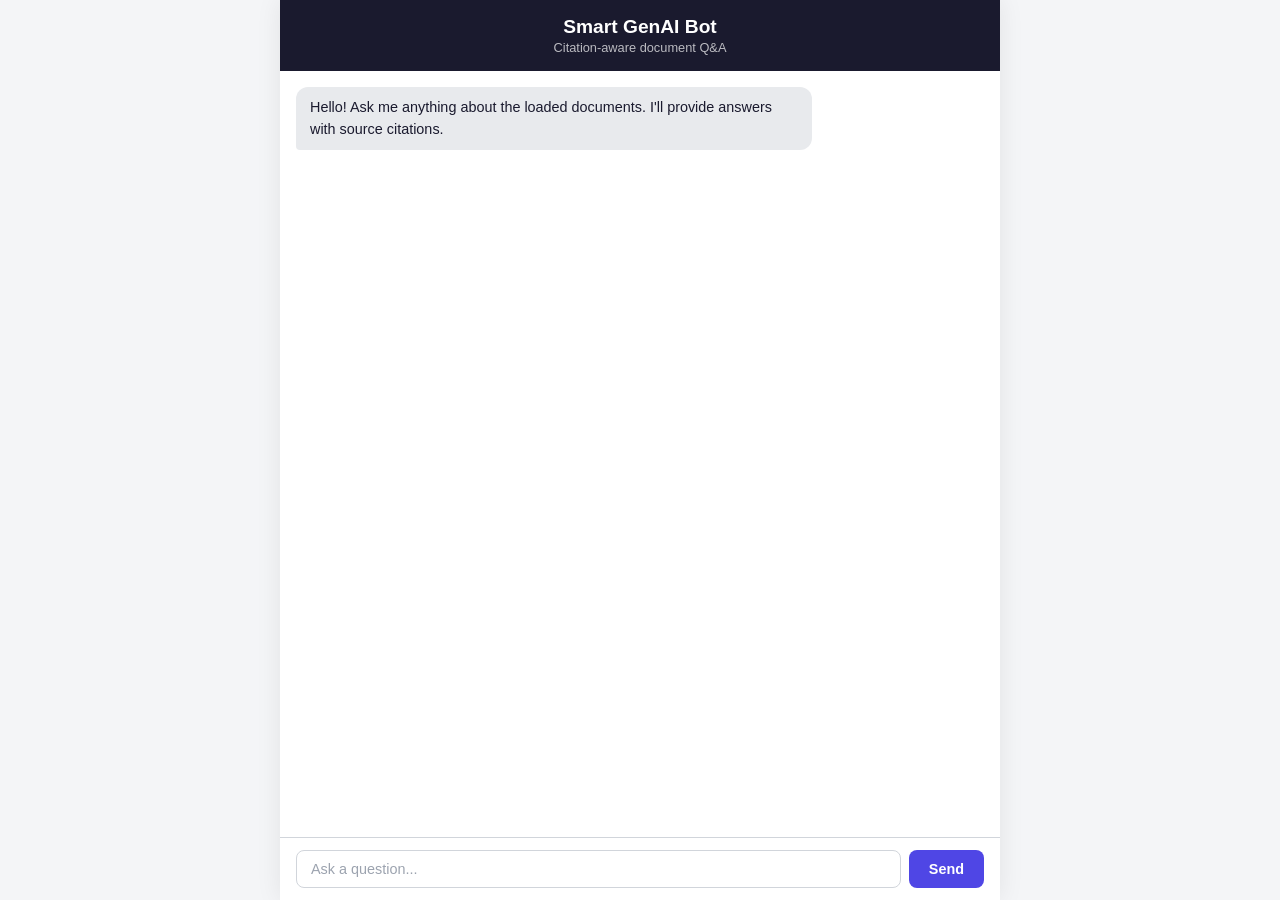
==== static/index.html @ 6461b92b "Add chat frontend served from FastAPI - static/index.html: single-page chat UI with message bubbles " ====
<!DOCTYPE html>
<html lang="en">
<head>
    <meta charset="UTF-8">
    <meta name="viewport" content="width=device-width, initial-scale=1.0">
    <title>Smart GenAI Bot</title>
    <link rel="stylesheet" href="/static/style.css">
</head>
<body>
    <div class="chat-container">
        <header class="chat-header">
            <h1>Smart GenAI Bot</h1>
            <p>Citation-aware document Q&A</p>
        </header>

        <div id="chat-messages">
            <div class="message bot">
                <div class="message-content">
                    Hello! Ask me anything about the loaded documents. I'll provide answers with source citations.
                </div>
            </div>
        </div>

        <div id="typing-indicator">
            <span></span>
            <span></span>
            <span></span>
        </div>

        <form id="chat-form">
            <input
                type="text"
                id="message-input"
                placeholder="Ask a question..."
                autocomplete="off"
                required
            >
            <button type="submit" id="send-button">Send</button>
        </form>
    </div>

    <script src="/static/app.js"></script>
</body>
</html>
---- static/style.css ----
:root {
    --bg: #f4f5f7;
    --surface: #ffffff;
    --user-bg: #4f46e5;
    --user-text: #ffffff;
    --bot-bg: #e8eaed;
    --bot-text: #1a1a2e;
    --citation-bg: #e0e7ff;
    --citation-text: #4338ca;
    --sources-bg: #f1f3f5;
    --sources-border: #d1d5db;
    --header-bg: #1a1a2e;
    --header-text: #ffffff;
    --input-border: #d1d5db;
    --input-focus: #4f46e5;
    --placeholder: #9ca3af;
    --radius: 12px;
}

* {
    margin: 0;
    padding: 0;
    box-sizing: border-box;
}

body {
    font-family: -apple-system, BlinkMacSystemFont, "Segoe UI", Roboto, sans-serif;
    background: var(--bg);
    height: 100vh;
    display: flex;
    justify-content: center;
    align-items: center;
}

.chat-container {
    display: flex;
    flex-direction: column;
    width: 100%;
    max-width: 720px;
    height: 100vh;
    background: var(--surface);
    box-shadow: 0 0 24px rgba(0, 0, 0, 0.08);
}

.chat-header {
    background: var(--header-bg);
    color: var(--header-text);
    padding: 16px 24px;
    text-align: center;
}

.chat-header h1 {
    font-size: 1.2rem;
    font-weight: 700;
}

.chat-header p {
    font-size: 0.8rem;
    opacity: 0.7;
    margin-top: 2px;
}

#chat-messages {
    flex: 1;
    overflow-y: auto;
    padding: 16px;
    display: flex;
    flex-direction: column;
    gap: 12px;
}

.message {
    display: flex;
    max-width: 75%;
}

.message.user {
    align-self: flex-end;
}

.message.bot {
    align-self: flex-start;
}

.message-content {
    padding: 10px 14px;
    border-radius: var(--radius);
    font-size: 0.9rem;
    line-height: 1.5;
    word-wrap: break-word;
}

.message.user .message-content {
    background: var(--user-bg);
    color: var(--user-text);
    border-bottom-right-radius: 4px;
}

.message.bot .message-content {
    background: var(--bot-bg);
    color: var(--bot-text);
    border-bottom-left-radius: 4px;
}

.citation {
    display: inline;
    background: var(--citation-bg);
    color: var(--citation-text);
    font-weight: 600;
    font-size: 0.8rem;
    padding: 1px 5px;
    border-radius: 4px;
    white-space: nowrap;
}

.sources-block {
    margin-top: 10px;
    padding-top: 8px;
    border-top: 1px solid var(--sources-border);
    font-size: 0.82rem;
    background: var(--sources-bg);
    border-radius: 6px;
    padding: 8px 10px;
}

.sources-header {
    font-weight: 700;
    margin-bottom: 4px;
    color: var(--citation-text);
    font-size: 0.78rem;
    text-transform: uppercase;
    letter-spacing: 0.5px;
}

.source-item {
    padding: 2px 0;
}

.source-item strong {
    font-weight: 600;
}

/* Typing indicator */
#typing-indicator {
    display: none;
    align-items: center;
    gap: 4px;
    padding: 0 24px 8px;
}

#typing-indicator.visible {
    display: flex;
}

#typing-indicator span {
    width: 8px;
    height: 8px;
    background: var(--input-border);
    border-radius: 50%;
    animation: bounce 1.2s infinite;
}

#typing-indicator span:nth-child(2) { animation-delay: 0.2s; }
#typing-indicator span:nth-child(3) { animation-delay: 0.4s; }

@keyframes bounce {
    0%, 60%, 100% { transform: translateY(0); }
    30% { transform: translateY(-6px); }
}

/* Input bar */
#chat-form {
    display: flex;
    gap: 8px;
    padding: 12px 16px;
    border-top: 1px solid var(--input-border);
    background: var(--surface);
}

#message-input {
    flex: 1;
    padding: 10px 14px;
    border: 1px solid var(--input-border);
    border-radius: 8px;
    font-size: 0.9rem;
    outline: none;
    transition: border-color 0.2s;
}

#message-input:focus {
    border-color: var(--input-focus);
}

#message-input::placeholder {
    color: var(--placeholder);
}

#send-button {
    padding: 10px 20px;
    background: var(--user-bg);
    color: var(--user-text);
    border: none;
    border-radius: 8px;
    font-size: 0.9rem;
    font-weight: 600;
    cursor: pointer;
    transition: opacity 0.2s;
}

#send-button:hover {
    opacity: 0.9;
}

#send-button:disabled {
    opacity: 0.5;
    cursor: not-allowed;
}

/* Responsive */
@media (max-width: 600px) {
    .chat-container {
        max-width: 100%;
    }

    .message {
        max-width: 90%;
    }

    #chat-form {
        padding: 10px 12px;
    }

    #message-input {
        font-size: 16px; /* prevent iOS zoom */
    }
}
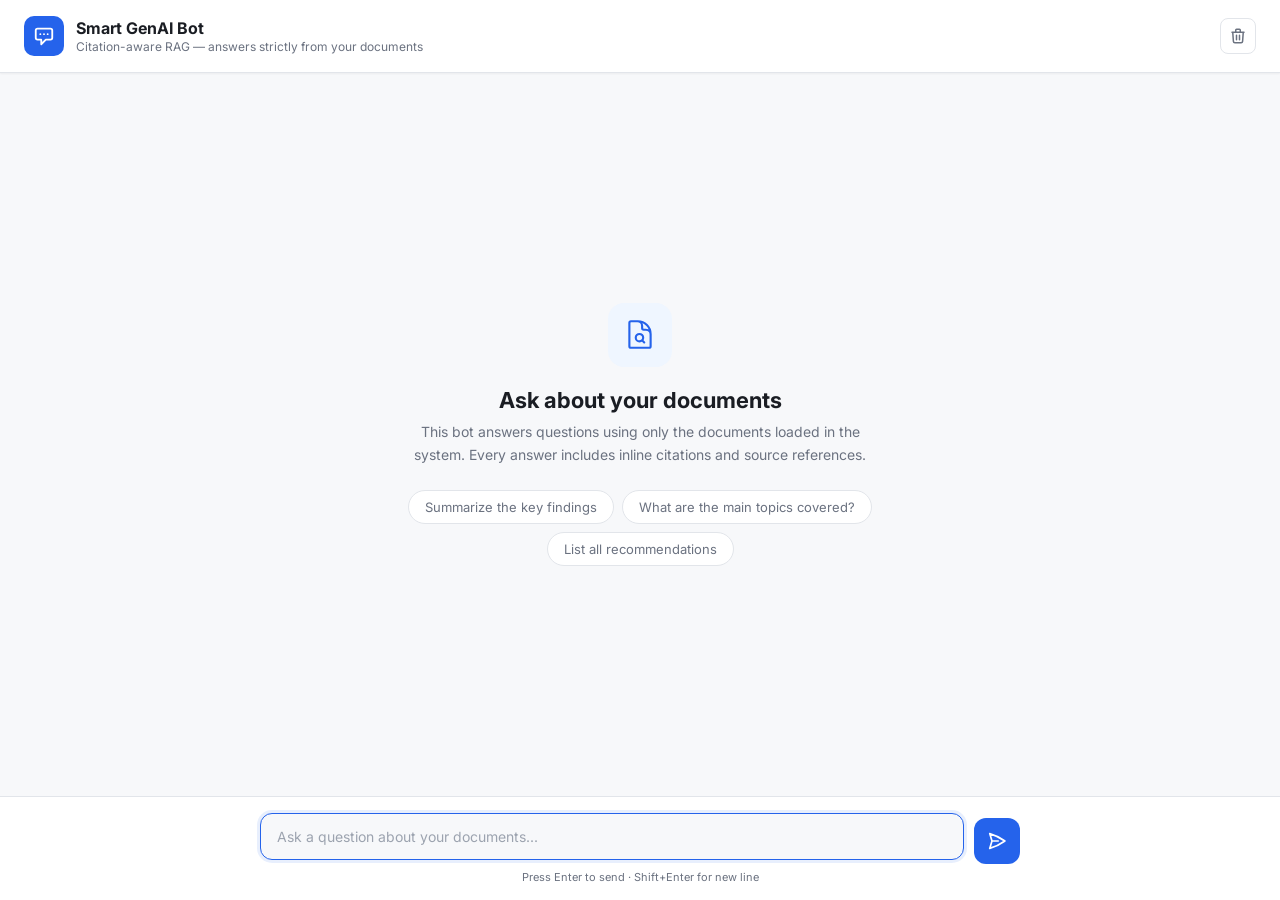
==== commit bf93772e: "Redesign chat frontend with improved UI and features - Redesign static/index.html with welcome scree" ====
--- a/static/index.html
+++ b/static/index.html
@@ -1,44 +1,76 @@
 <!DOCTYPE html>
 <html lang="en">
 <head>
-    <meta charset="UTF-8">
-    <meta name="viewport" content="width=device-width, initial-scale=1.0">
-    <title>Smart GenAI Bot</title>
-    <link rel="stylesheet" href="/static/style.css">
+  <meta charset="UTF-8">
+  <meta name="viewport" content="width=device-width, initial-scale=1.0">
+  <title>Smart GenAI Bot — Citation-Aware RAG Chat</title>
+  <link rel="preconnect" href="https://fonts.googleapis.com">
+  <link href="https://fonts.googleapis.com/css2?family=Inter:wght@400;500;600;700&display=swap" rel="stylesheet">
+  <link rel="stylesheet" href="/static/style.css">
 </head>
 <body>
-    <div class="chat-container">
-        <header class="chat-header">
-            <h1>Smart GenAI Bot</h1>
-            <p>Citation-aware document Q&A</p>
-        </header>
 
-        <div id="chat-messages">
-            <div class="message bot">
-                <div class="message-content">
-                    Hello! Ask me anything about the loaded documents. I'll provide answers with source citations.
-                </div>
-            </div>
-        </div>
+  <!-- Header -->
+  <div class="header">
+    <div class="header-icon">
+      <svg width="22" height="22" fill="none" viewBox="0 0 24 24" stroke="white" stroke-width="2">
+        <path stroke-linecap="round" stroke-linejoin="round" d="M8 10h.01M12 10h.01M16 10h.01M9 16H5a2 2 0 01-2-2V6a2 2 0 012-2h14a2 2 0 012 2v8a2 2 0 01-2 2h-5l-5 5v-5z"/>
+      </svg>
+    </div>
+    <div class="header-info">
+      <h1>Smart GenAI Bot</h1>
+      <p>Citation-aware RAG &mdash; answers strictly from your documents</p>
+    </div>
+    <div class="header-actions">
+      <button class="btn-icon" id="clearBtn" title="Clear chat">
+        <svg width="18" height="18" fill="none" viewBox="0 0 24 24" stroke="currentColor" stroke-width="2">
+          <path stroke-linecap="round" stroke-linejoin="round" d="M19 7l-.867 12.142A2 2 0 0116.138 21H7.862a2 2 0 01-1.995-1.858L5 7m5 4v6m4-6v6m1-10V4a1 1 0 00-1-1h-4a1 1 0 00-1 1v3M4 7h16"/>
+        </svg>
+      </button>
+    </div>
+  </div>
 
-        <div id="typing-indicator">
-            <span></span>
-            <span></span>
-            <span></span>
-        </div>
+  <!-- Chat Messages -->
+  <div class="chat-container" id="chatContainer">
+    <div class="welcome" id="welcome">
+      <div class="welcome-icon">
+        <svg width="34" height="34" fill="none" viewBox="0 0 24 24" stroke="#2563eb" stroke-width="1.5">
+          <path stroke-linecap="round" stroke-linejoin="round" d="M19.5 14.25v-2.625a3.375 3.375 0 00-3.375-3.375h-1.5A1.125 1.125 0 0113.5 7.125v-1.5a3.375 3.375 0 00-3.375-3.375H8.25m5.231 13.481L15 17.25m-4.5-15H5.625c-.621 0-1.125.504-1.125 1.125v16.5c0 .621.504 1.125 1.125 1.125h12.75c.621 0 1.125-.504 1.125-1.125V11.25a9 9 0 00-9-9zm3.75 11.625a2.625 2.625 0 11-5.25 0 2.625 2.625 0 015.25 0z"/>
+        </svg>
+      </div>
+      <h2>Ask about your documents</h2>
+      <p>
+        This bot answers questions using only the documents loaded in the system.
+        Every answer includes inline citations and source references.
+      </p>
+      <div class="suggestions">
+        <button class="suggestion" onclick="useSuggestion(this)">Summarize the key findings</button>
+        <button class="suggestion" onclick="useSuggestion(this)">What are the main topics covered?</button>
+        <button class="suggestion" onclick="useSuggestion(this)">List all recommendations</button>
+      </div>
+    </div>
+  </div>
 
-        <form id="chat-form">
-            <input
-                type="text"
-                id="message-input"
-                placeholder="Ask a question..."
-                autocomplete="off"
-                required
-            >
-            <button type="submit" id="send-button">Send</button>
-        </form>
+  <!-- Input -->
+  <div class="input-area">
+    <div class="input-wrapper">
+      <div class="input-field-wrapper">
+        <textarea
+          id="messageInput"
+          placeholder="Ask a question about your documents..."
+          rows="1"
+          autofocus
+        ></textarea>
+      </div>
+      <button class="send-btn" id="sendBtn" title="Send message">
+        <svg fill="none" viewBox="0 0 24 24" stroke="currentColor" stroke-width="2">
+          <path stroke-linecap="round" stroke-linejoin="round" d="M6 12L3.269 3.126A59.768 59.768 0 0121.485 12 59.77 59.77 0 013.27 20.876L5.999 12zm0 0h7.5"/>
+        </svg>
+      </button>
     </div>
+    <p class="input-hint">Press Enter to send &middot; Shift+Enter for new line</p>
+  </div>
 
-    <script src="/static/app.js"></script>
+  <script src="/static/app.js"></script>
 </body>
 </html>
--- a/static/style.css
+++ b/static/style.css
@@ -1,236 +1,433 @@
+*, *::before, *::after { box-sizing: border-box; margin: 0; padding: 0; }
+
 :root {
-    --bg: #f4f5f7;
-    --surface: #ffffff;
-    --user-bg: #4f46e5;
-    --user-text: #ffffff;
-    --bot-bg: #e8eaed;
-    --bot-text: #1a1a2e;
-    --citation-bg: #e0e7ff;
-    --citation-text: #4338ca;
-    --sources-bg: #f1f3f5;
-    --sources-border: #d1d5db;
-    --header-bg: #1a1a2e;
-    --header-text: #ffffff;
-    --input-border: #d1d5db;
-    --input-focus: #4f46e5;
-    --placeholder: #9ca3af;
-    --radius: 12px;
-}
-
-* {
-    margin: 0;
-    padding: 0;
-    box-sizing: border-box;
+  --bg: #f7f8fa;
+  --surface: #ffffff;
+  --surface-hover: #f0f2f5;
+  --border: #e2e5ea;
+  --text: #1a1d23;
+  --text-secondary: #6b7280;
+  --primary: #2563eb;
+  --primary-hover: #1d4ed8;
+  --primary-light: #eff6ff;
+  --user-bubble: #2563eb;
+  --user-text: #ffffff;
+  --bot-bubble: #ffffff;
+  --bot-text: #1a1d23;
+  --citation: #7c3aed;
+  --citation-bg: #f5f3ff;
+  --source-bg: #f0fdf4;
+  --source-border: #bbf7d0;
+  --error-bg: #fef2f2;
+  --error-border: #fecaca;
+  --error-text: #991b1b;
+  --shadow-sm: 0 1px 2px rgba(0,0,0,0.05);
+  --shadow-md: 0 4px 12px rgba(0,0,0,0.08);
+  --shadow-lg: 0 8px 30px rgba(0,0,0,0.12);
+  --radius: 12px;
+  --radius-lg: 16px;
 }
 
 body {
-    font-family: -apple-system, BlinkMacSystemFont, "Segoe UI", Roboto, sans-serif;
-    background: var(--bg);
-    height: 100vh;
-    display: flex;
-    justify-content: center;
-    align-items: center;
-}
-
+  font-family: 'Inter', -apple-system, BlinkMacSystemFont, sans-serif;
+  background: var(--bg);
+  color: var(--text);
+  height: 100vh;
+  display: flex;
+  flex-direction: column;
+}
+
+/* Header */
+.header {
+  background: var(--surface);
+  border-bottom: 1px solid var(--border);
+  padding: 16px 24px;
+  display: flex;
+  align-items: center;
+  gap: 12px;
+  box-shadow: var(--shadow-sm);
+  flex-shrink: 0;
+}
+
+.header-icon {
+  width: 40px;
+  height: 40px;
+  background: var(--primary);
+  border-radius: 10px;
+  display: flex;
+  align-items: center;
+  justify-content: center;
+  font-size: 20px;
+  flex-shrink: 0;
+}
+
+.header-info h1 {
+  font-size: 16px;
+  font-weight: 700;
+  line-height: 1.3;
+}
+
+.header-info p {
+  font-size: 12px;
+  color: var(--text-secondary);
+  line-height: 1.3;
+}
+
+.header-actions {
+  margin-left: auto;
+  display: flex;
+  gap: 8px;
+}
+
+.btn-icon {
+  width: 36px;
+  height: 36px;
+  border: 1px solid var(--border);
+  background: var(--surface);
+  border-radius: 8px;
+  cursor: pointer;
+  display: flex;
+  align-items: center;
+  justify-content: center;
+  color: var(--text-secondary);
+  transition: all 0.15s;
+}
+
+.btn-icon:hover {
+  background: var(--surface-hover);
+  color: var(--text);
+}
+
+/* Chat Area */
 .chat-container {
-    display: flex;
-    flex-direction: column;
-    width: 100%;
-    max-width: 720px;
-    height: 100vh;
-    background: var(--surface);
-    box-shadow: 0 0 24px rgba(0, 0, 0, 0.08);
-}
-
-.chat-header {
-    background: var(--header-bg);
-    color: var(--header-text);
-    padding: 16px 24px;
-    text-align: center;
-}
-
-.chat-header h1 {
-    font-size: 1.2rem;
-    font-weight: 700;
-}
-
-.chat-header p {
-    font-size: 0.8rem;
-    opacity: 0.7;
-    margin-top: 2px;
-}
-
-#chat-messages {
-    flex: 1;
-    overflow-y: auto;
-    padding: 16px;
-    display: flex;
-    flex-direction: column;
-    gap: 12px;
-}
-
+  flex: 1;
+  overflow-y: auto;
+  padding: 24px;
+  display: flex;
+  flex-direction: column;
+  gap: 20px;
+}
+
+/* Welcome */
+.welcome {
+  text-align: center;
+  padding: 60px 20px;
+  max-width: 520px;
+  margin: auto;
+}
+
+.welcome-icon {
+  width: 64px;
+  height: 64px;
+  background: var(--primary-light);
+  border-radius: 16px;
+  display: flex;
+  align-items: center;
+  justify-content: center;
+  font-size: 32px;
+  margin: 0 auto 20px;
+}
+
+.welcome h2 {
+  font-size: 22px;
+  font-weight: 700;
+  margin-bottom: 8px;
+}
+
+.welcome p {
+  font-size: 14px;
+  color: var(--text-secondary);
+  line-height: 1.6;
+  margin-bottom: 24px;
+}
+
+.suggestions {
+  display: flex;
+  flex-wrap: wrap;
+  gap: 8px;
+  justify-content: center;
+}
+
+.suggestion {
+  padding: 8px 16px;
+  background: var(--surface);
+  border: 1px solid var(--border);
+  border-radius: 20px;
+  font-size: 13px;
+  color: var(--text-secondary);
+  cursor: pointer;
+  transition: all 0.15s;
+  font-family: inherit;
+}
+
+.suggestion:hover {
+  border-color: var(--primary);
+  color: var(--primary);
+  background: var(--primary-light);
+}
+
+/* Messages */
 .message {
-    display: flex;
-    max-width: 75%;
+  display: flex;
+  gap: 12px;
+  max-width: 760px;
+  width: 100%;
+  margin: 0 auto;
+  animation: fadeIn 0.3s ease;
+}
+
+@keyframes fadeIn {
+  from { opacity: 0; transform: translateY(8px); }
+  to { opacity: 1; transform: translateY(0); }
 }
 
 .message.user {
-    align-self: flex-end;
-}
-
-.message.bot {
-    align-self: flex-start;
+  flex-direction: row-reverse;
+}
+
+.message-avatar {
+  width: 32px;
+  height: 32px;
+  border-radius: 8px;
+  display: flex;
+  align-items: center;
+  justify-content: center;
+  font-size: 14px;
+  font-weight: 600;
+  flex-shrink: 0;
+  margin-top: 2px;
+}
+
+.message.bot .message-avatar {
+  background: var(--primary-light);
+  color: var(--primary);
+}
+
+.message.user .message-avatar {
+  background: var(--user-bubble);
+  color: var(--user-text);
 }
 
 .message-content {
-    padding: 10px 14px;
-    border-radius: var(--radius);
-    font-size: 0.9rem;
-    line-height: 1.5;
-    word-wrap: break-word;
+  max-width: 85%;
 }
 
 .message.user .message-content {
-    background: var(--user-bg);
-    color: var(--user-text);
-    border-bottom-right-radius: 4px;
-}
-
-.message.bot .message-content {
-    background: var(--bot-bg);
-    color: var(--bot-text);
-    border-bottom-left-radius: 4px;
-}
-
-.citation {
-    display: inline;
-    background: var(--citation-bg);
-    color: var(--citation-text);
-    font-weight: 600;
-    font-size: 0.8rem;
-    padding: 1px 5px;
-    border-radius: 4px;
-    white-space: nowrap;
-}
-
+  text-align: right;
+}
+
+.message-bubble {
+  padding: 12px 16px;
+  border-radius: var(--radius);
+  font-size: 14px;
+  line-height: 1.65;
+  word-wrap: break-word;
+}
+
+.message.user .message-bubble {
+  background: var(--user-bubble);
+  color: var(--user-text);
+  border-bottom-right-radius: 4px;
+}
+
+.message.bot .message-bubble {
+  background: var(--bot-bubble);
+  color: var(--bot-text);
+  border-bottom-left-radius: 4px;
+  box-shadow: var(--shadow-sm);
+  border: 1px solid var(--border);
+}
+
+/* Citation markers */
+.citation-marker {
+  display: inline-flex;
+  align-items: center;
+  justify-content: center;
+  background: var(--citation-bg);
+  color: var(--citation);
+  font-size: 11px;
+  font-weight: 600;
+  padding: 1px 6px;
+  border-radius: 4px;
+  margin: 0 1px;
+  cursor: default;
+  vertical-align: middle;
+}
+
+/* Sources block */
 .sources-block {
-    margin-top: 10px;
-    padding-top: 8px;
-    border-top: 1px solid var(--sources-border);
-    font-size: 0.82rem;
-    background: var(--sources-bg);
-    border-radius: 6px;
-    padding: 8px 10px;
-}
-
-.sources-header {
-    font-weight: 700;
-    margin-bottom: 4px;
-    color: var(--citation-text);
-    font-size: 0.78rem;
-    text-transform: uppercase;
-    letter-spacing: 0.5px;
+  margin-top: 12px;
+  padding: 12px 16px;
+  background: var(--source-bg);
+  border: 1px solid var(--source-border);
+  border-radius: var(--radius);
+  font-size: 13px;
+}
+
+.sources-block-title {
+  font-weight: 600;
+  font-size: 12px;
+  text-transform: uppercase;
+  letter-spacing: 0.5px;
+  color: #166534;
+  margin-bottom: 6px;
 }
 
 .source-item {
-    padding: 2px 0;
-}
-
-.source-item strong {
-    font-weight: 600;
+  color: #15803d;
+  padding: 2px 0;
+  display: flex;
+  align-items: center;
+  gap: 6px;
+}
+
+.source-item::before {
+  content: "\01F4C4";
+  font-size: 12px;
+}
+
+/* Error message */
+.error-bubble {
+  background: var(--error-bg);
+  border: 1px solid var(--error-border);
+  color: var(--error-text);
+  padding: 12px 16px;
+  border-radius: var(--radius);
+  font-size: 14px;
+  line-height: 1.5;
 }
 
 /* Typing indicator */
-#typing-indicator {
-    display: none;
-    align-items: center;
-    gap: 4px;
-    padding: 0 24px 8px;
-}
-
-#typing-indicator.visible {
-    display: flex;
-}
-
-#typing-indicator span {
-    width: 8px;
-    height: 8px;
-    background: var(--input-border);
-    border-radius: 50%;
-    animation: bounce 1.2s infinite;
-}
-
-#typing-indicator span:nth-child(2) { animation-delay: 0.2s; }
-#typing-indicator span:nth-child(3) { animation-delay: 0.4s; }
-
-@keyframes bounce {
-    0%, 60%, 100% { transform: translateY(0); }
-    30% { transform: translateY(-6px); }
-}
-
-/* Input bar */
-#chat-form {
-    display: flex;
-    gap: 8px;
-    padding: 12px 16px;
-    border-top: 1px solid var(--input-border);
-    background: var(--surface);
-}
-
-#message-input {
-    flex: 1;
-    padding: 10px 14px;
-    border: 1px solid var(--input-border);
-    border-radius: 8px;
-    font-size: 0.9rem;
-    outline: none;
-    transition: border-color 0.2s;
-}
-
-#message-input:focus {
-    border-color: var(--input-focus);
-}
-
-#message-input::placeholder {
-    color: var(--placeholder);
-}
-
-#send-button {
-    padding: 10px 20px;
-    background: var(--user-bg);
-    color: var(--user-text);
-    border: none;
-    border-radius: 8px;
-    font-size: 0.9rem;
-    font-weight: 600;
-    cursor: pointer;
-    transition: opacity 0.2s;
-}
-
-#send-button:hover {
-    opacity: 0.9;
-}
-
-#send-button:disabled {
-    opacity: 0.5;
-    cursor: not-allowed;
+.typing-indicator {
+  display: flex;
+  gap: 4px;
+  padding: 16px 20px;
+}
+
+.typing-dot {
+  width: 8px;
+  height: 8px;
+  background: #c4c9d4;
+  border-radius: 50%;
+  animation: typing 1.4s ease-in-out infinite;
+}
+
+.typing-dot:nth-child(2) { animation-delay: 0.2s; }
+.typing-dot:nth-child(3) { animation-delay: 0.4s; }
+
+@keyframes typing {
+  0%, 60%, 100% { transform: translateY(0); opacity: 0.4; }
+  30% { transform: translateY(-6px); opacity: 1; }
+}
+
+/* Input Area */
+.input-area {
+  background: var(--surface);
+  border-top: 1px solid var(--border);
+  padding: 16px 24px;
+  flex-shrink: 0;
+}
+
+.input-wrapper {
+  max-width: 760px;
+  margin: 0 auto;
+  display: flex;
+  gap: 10px;
+  align-items: flex-end;
+}
+
+.input-field-wrapper {
+  flex: 1;
+  position: relative;
+}
+
+#messageInput {
+  width: 100%;
+  padding: 12px 16px;
+  border: 1px solid var(--border);
+  border-radius: var(--radius);
+  font-family: inherit;
+  font-size: 14px;
+  line-height: 1.5;
+  resize: none;
+  outline: none;
+  transition: border-color 0.15s;
+  min-height: 46px;
+  max-height: 150px;
+  background: var(--bg);
+}
+
+#messageInput:focus {
+  border-color: var(--primary);
+  box-shadow: 0 0 0 3px rgba(37, 99, 235, 0.1);
+}
+
+#messageInput::placeholder {
+  color: #9ca3af;
+}
+
+.send-btn {
+  width: 46px;
+  height: 46px;
+  background: var(--primary);
+  color: white;
+  border: none;
+  border-radius: var(--radius);
+  cursor: pointer;
+  display: flex;
+  align-items: center;
+  justify-content: center;
+  transition: all 0.15s;
+  flex-shrink: 0;
+}
+
+.send-btn:hover:not(:disabled) {
+  background: var(--primary-hover);
+  transform: scale(1.03);
+}
+
+.send-btn:disabled {
+  opacity: 0.5;
+  cursor: not-allowed;
+}
+
+.send-btn svg {
+  width: 20px;
+  height: 20px;
+}
+
+.input-hint {
+  font-size: 11px;
+  color: var(--text-secondary);
+  margin-top: 6px;
+  text-align: center;
+}
+
+/* Scrollbar */
+.chat-container::-webkit-scrollbar {
+  width: 6px;
+}
+
+.chat-container::-webkit-scrollbar-track {
+  background: transparent;
+}
+
+.chat-container::-webkit-scrollbar-thumb {
+  background: #d1d5db;
+  border-radius: 3px;
+}
+
+.chat-container::-webkit-scrollbar-thumb:hover {
+  background: #9ca3af;
 }
 
 /* Responsive */
-@media (max-width: 600px) {
-    .chat-container {
-        max-width: 100%;
-    }
-
-    .message {
-        max-width: 90%;
-    }
-
-    #chat-form {
-        padding: 10px 12px;
-    }
-
-    #message-input {
-        font-size: 16px; /* prevent iOS zoom */
-    }
-}
+@media (max-width: 640px) {
+  .header { padding: 12px 16px; }
+  .chat-container { padding: 16px; }
+  .input-area { padding: 12px 16px; }
+  .welcome { padding: 40px 16px; }
+  .message-content { max-width: 90%; }
+  .suggestions { flex-direction: column; align-items: center; }
+  #messageInput { font-size: 16px; }
+}
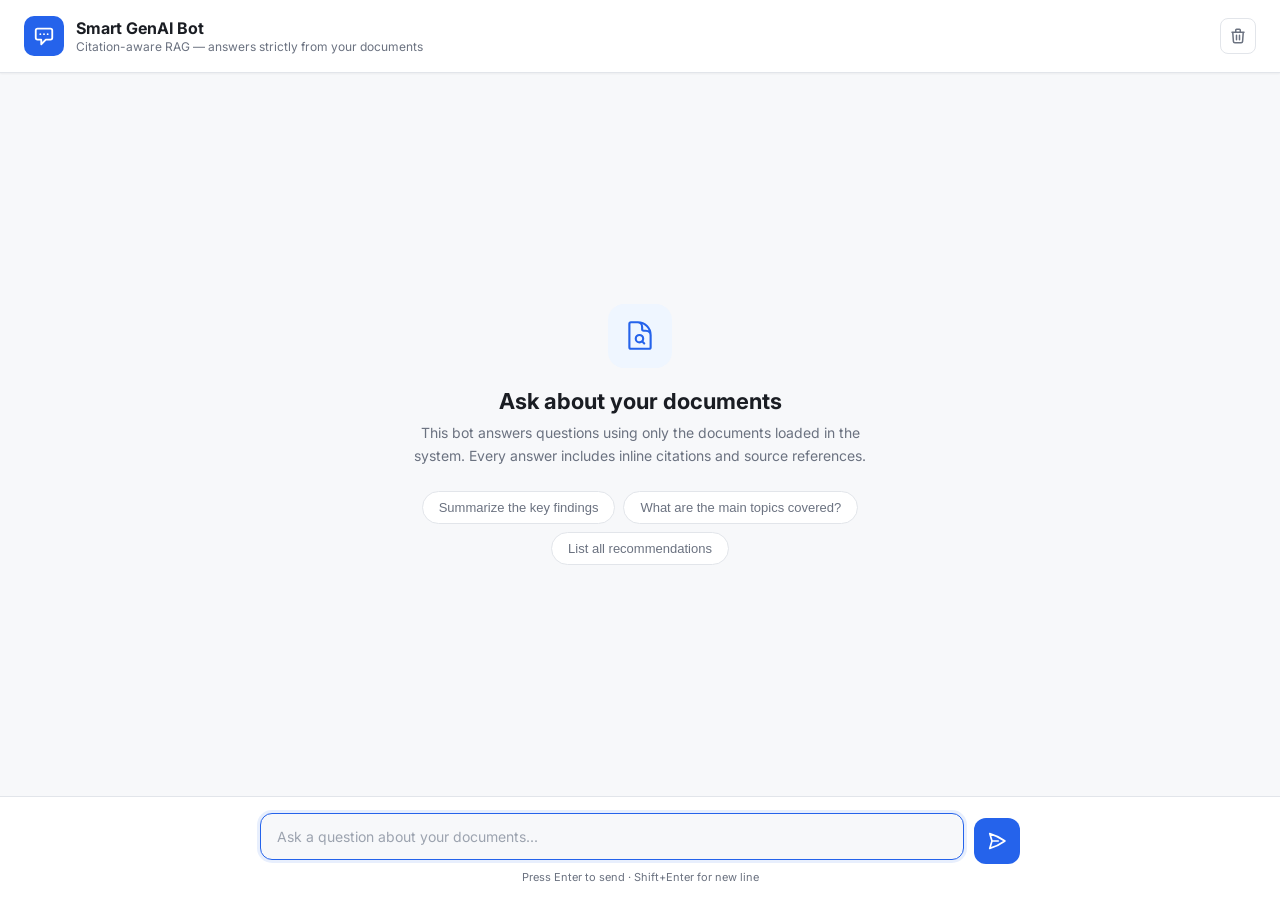
==== commit f1978f9f: "Replace chat frontend with self-contained index.html and update README" ====
--- a/static/index.html
+++ b/static/index.html
@@ -6,7 +6,438 @@
   <title>Smart GenAI Bot — Citation-Aware RAG Chat</title>
   <link rel="preconnect" href="https://fonts.googleapis.com">
   <link href="https://fonts.googleapis.com/css2?family=Inter:wght@400;500;600;700&display=swap" rel="stylesheet">
-  <link rel="stylesheet" href="/static/style.css">
+  <style>
+    *, *::before, *::after { box-sizing: border-box; margin: 0; padding: 0; }
+
+    :root {
+      --bg: #f7f8fa;
+      --surface: #ffffff;
+      --surface-hover: #f0f2f5;
+      --border: #e2e5ea;
+      --text: #1a1d23;
+      --text-secondary: #6b7280;
+      --primary: #2563eb;
+      --primary-hover: #1d4ed8;
+      --primary-light: #eff6ff;
+      --user-bubble: #2563eb;
+      --user-text: #ffffff;
+      --bot-bubble: #ffffff;
+      --bot-text: #1a1d23;
+      --citation: #7c3aed;
+      --citation-bg: #f5f3ff;
+      --source-bg: #f0fdf4;
+      --source-border: #bbf7d0;
+      --error-bg: #fef2f2;
+      --error-border: #fecaca;
+      --error-text: #991b1b;
+      --shadow-sm: 0 1px 2px rgba(0,0,0,0.05);
+      --shadow-md: 0 4px 12px rgba(0,0,0,0.08);
+      --shadow-lg: 0 8px 30px rgba(0,0,0,0.12);
+      --radius: 12px;
+      --radius-lg: 16px;
+    }
+
+    body {
+      font-family: 'Inter', -apple-system, BlinkMacSystemFont, sans-serif;
+      background: var(--bg);
+      color: var(--text);
+      height: 100vh;
+      display: flex;
+      flex-direction: column;
+    }
+
+    /* Header */
+    .header {
+      background: var(--surface);
+      border-bottom: 1px solid var(--border);
+      padding: 16px 24px;
+      display: flex;
+      align-items: center;
+      gap: 12px;
+      box-shadow: var(--shadow-sm);
+      flex-shrink: 0;
+    }
+
+    .header-icon {
+      width: 40px;
+      height: 40px;
+      background: var(--primary);
+      border-radius: 10px;
+      display: flex;
+      align-items: center;
+      justify-content: center;
+      font-size: 20px;
+      flex-shrink: 0;
+    }
+
+    .header-info h1 {
+      font-size: 16px;
+      font-weight: 700;
+      line-height: 1.3;
+    }
+
+    .header-info p {
+      font-size: 12px;
+      color: var(--text-secondary);
+      line-height: 1.3;
+    }
+
+    .header-actions {
+      margin-left: auto;
+      display: flex;
+      gap: 8px;
+    }
+
+    .btn-icon {
+      width: 36px;
+      height: 36px;
+      border: 1px solid var(--border);
+      background: var(--surface);
+      border-radius: 8px;
+      cursor: pointer;
+      display: flex;
+      align-items: center;
+      justify-content: center;
+      color: var(--text-secondary);
+      transition: all 0.15s;
+    }
+
+    .btn-icon:hover {
+      background: var(--surface-hover);
+      color: var(--text);
+    }
+
+    /* Chat Area */
+    .chat-container {
+      flex: 1;
+      overflow-y: auto;
+      padding: 24px;
+      display: flex;
+      flex-direction: column;
+      gap: 20px;
+    }
+
+    /* Welcome */
+    .welcome {
+      text-align: center;
+      padding: 60px 20px;
+      max-width: 520px;
+      margin: auto;
+    }
+
+    .welcome-icon {
+      width: 64px;
+      height: 64px;
+      background: var(--primary-light);
+      border-radius: 16px;
+      display: flex;
+      align-items: center;
+      justify-content: center;
+      font-size: 32px;
+      margin: 0 auto 20px;
+    }
+
+    .welcome h2 {
+      font-size: 22px;
+      font-weight: 700;
+      margin-bottom: 8px;
+    }
+
+    .welcome p {
+      font-size: 14px;
+      color: var(--text-secondary);
+      line-height: 1.6;
+      margin-bottom: 24px;
+    }
+
+    .suggestions {
+      display: flex;
+      flex-wrap: wrap;
+      gap: 8px;
+      justify-content: center;
+    }
+
+    .suggestion {
+      padding: 8px 16px;
+      background: var(--surface);
+      border: 1px solid var(--border);
+      border-radius: 20px;
+      font-size: 13px;
+      color: var(--text-secondary);
+      cursor: pointer;
+      transition: all 0.15s;
+    }
+
+    .suggestion:hover {
+      border-color: var(--primary);
+      color: var(--primary);
+      background: var(--primary-light);
+    }
+
+    /* Messages */
+    .message {
+      display: flex;
+      gap: 12px;
+      max-width: 760px;
+      width: 100%;
+      margin: 0 auto;
+      animation: fadeIn 0.3s ease;
+    }
+
+    @keyframes fadeIn {
+      from { opacity: 0; transform: translateY(8px); }
+      to { opacity: 1; transform: translateY(0); }
+    }
+
+    .message.user {
+      flex-direction: row-reverse;
+    }
+
+    .message-avatar {
+      width: 32px;
+      height: 32px;
+      border-radius: 8px;
+      display: flex;
+      align-items: center;
+      justify-content: center;
+      font-size: 14px;
+      flex-shrink: 0;
+      margin-top: 2px;
+    }
+
+    .message.bot .message-avatar {
+      background: var(--primary-light);
+      color: var(--primary);
+    }
+
+    .message.user .message-avatar {
+      background: var(--user-bubble);
+      color: var(--user-text);
+    }
+
+    .message-content {
+      max-width: 85%;
+    }
+
+    .message.user .message-content {
+      text-align: right;
+    }
+
+    .message-bubble {
+      padding: 12px 16px;
+      border-radius: var(--radius);
+      font-size: 14px;
+      line-height: 1.65;
+      word-wrap: break-word;
+    }
+
+    .message.user .message-bubble {
+      background: var(--user-bubble);
+      color: var(--user-text);
+      border-bottom-right-radius: 4px;
+    }
+
+    .message.bot .message-bubble {
+      background: var(--bot-bubble);
+      color: var(--bot-text);
+      border-bottom-left-radius: 4px;
+      box-shadow: var(--shadow-sm);
+      border: 1px solid var(--border);
+    }
+
+    /* Citation markers */
+    .citation-marker {
+      display: inline-flex;
+      align-items: center;
+      justify-content: center;
+      background: var(--citation-bg);
+      color: var(--citation);
+      font-size: 11px;
+      font-weight: 600;
+      padding: 1px 6px;
+      border-radius: 4px;
+      margin: 0 1px;
+      cursor: default;
+      vertical-align: middle;
+    }
+
+    /* Sources block */
+    .sources-block {
+      margin-top: 12px;
+      padding: 12px 16px;
+      background: var(--source-bg);
+      border: 1px solid var(--source-border);
+      border-radius: var(--radius);
+      font-size: 13px;
+    }
+
+    .sources-block-title {
+      font-weight: 600;
+      font-size: 12px;
+      text-transform: uppercase;
+      letter-spacing: 0.5px;
+      color: #166534;
+      margin-bottom: 6px;
+    }
+
+    .source-item {
+      color: #15803d;
+      padding: 2px 0;
+      display: flex;
+      align-items: center;
+      gap: 6px;
+    }
+
+    .source-item::before {
+      content: "📄";
+      font-size: 12px;
+    }
+
+    /* Error message */
+    .error-bubble {
+      background: var(--error-bg);
+      border: 1px solid var(--error-border);
+      color: var(--error-text);
+      padding: 12px 16px;
+      border-radius: var(--radius);
+      font-size: 14px;
+      line-height: 1.5;
+    }
+
+    /* Typing indicator */
+    .typing-indicator {
+      display: flex;
+      gap: 4px;
+      padding: 16px 20px;
+    }
+
+    .typing-dot {
+      width: 8px;
+      height: 8px;
+      background: #c4c9d4;
+      border-radius: 50%;
+      animation: typing 1.4s ease-in-out infinite;
+    }
+
+    .typing-dot:nth-child(2) { animation-delay: 0.2s; }
+    .typing-dot:nth-child(3) { animation-delay: 0.4s; }
+
+    @keyframes typing {
+      0%, 60%, 100% { transform: translateY(0); opacity: 0.4; }
+      30% { transform: translateY(-6px); opacity: 1; }
+    }
+
+    /* Input Area */
+    .input-area {
+      background: var(--surface);
+      border-top: 1px solid var(--border);
+      padding: 16px 24px;
+      flex-shrink: 0;
+    }
+
+    .input-wrapper {
+      max-width: 760px;
+      margin: 0 auto;
+      display: flex;
+      gap: 10px;
+      align-items: flex-end;
+    }
+
+    .input-field-wrapper {
+      flex: 1;
+      position: relative;
+    }
+
+    #messageInput {
+      width: 100%;
+      padding: 12px 16px;
+      border: 1px solid var(--border);
+      border-radius: var(--radius);
+      font-family: inherit;
+      font-size: 14px;
+      line-height: 1.5;
+      resize: none;
+      outline: none;
+      transition: border-color 0.15s;
+      min-height: 46px;
+      max-height: 150px;
+      background: var(--bg);
+    }
+
+    #messageInput:focus {
+      border-color: var(--primary);
+      box-shadow: 0 0 0 3px rgba(37, 99, 235, 0.1);
+    }
+
+    #messageInput::placeholder {
+      color: #9ca3af;
+    }
+
+    .send-btn {
+      width: 46px;
+      height: 46px;
+      background: var(--primary);
+      color: white;
+      border: none;
+      border-radius: var(--radius);
+      cursor: pointer;
+      display: flex;
+      align-items: center;
+      justify-content: center;
+      transition: all 0.15s;
+      flex-shrink: 0;
+    }
+
+    .send-btn:hover:not(:disabled) {
+      background: var(--primary-hover);
+      transform: scale(1.03);
+    }
+
+    .send-btn:disabled {
+      opacity: 0.5;
+      cursor: not-allowed;
+    }
+
+    .send-btn svg {
+      width: 20px;
+      height: 20px;
+    }
+
+    .input-hint {
+      font-size: 11px;
+      color: var(--text-secondary);
+      margin-top: 6px;
+      text-align: center;
+    }
+
+    /* Scrollbar */
+    .chat-container::-webkit-scrollbar {
+      width: 6px;
+    }
+
+    .chat-container::-webkit-scrollbar-track {
+      background: transparent;
+    }
+
+    .chat-container::-webkit-scrollbar-thumb {
+      background: #d1d5db;
+      border-radius: 3px;
+    }
+
+    .chat-container::-webkit-scrollbar-thumb:hover {
+      background: #9ca3af;
+    }
+
+    /* Responsive */
+    @media (max-width: 640px) {
+      .header { padding: 12px 16px; }
+      .chat-container { padding: 16px; }
+      .input-area { padding: 12px 16px; }
+      .welcome { padding: 40px 16px; }
+      .message-content { max-width: 90%; }
+      .suggestions { flex-direction: column; align-items: center; }
+    }
+  </style>
 </head>
 <body>
 
@@ -71,6 +502,242 @@
     <p class="input-hint">Press Enter to send &middot; Shift+Enter for new line</p>
   </div>
 
-  <script src="/static/app.js"></script>
+  <script>
+    const API_URL = "http://127.0.0.1:8000/chat";
+
+    const chatContainer = document.getElementById("chatContainer");
+    const messageInput = document.getElementById("messageInput");
+    const sendBtn = document.getElementById("sendBtn");
+    const clearBtn = document.getElementById("clearBtn");
+    const welcome = document.getElementById("welcome");
+
+    let isLoading = false;
+
+    // Auto-resize textarea
+    messageInput.addEventListener("input", () => {
+      messageInput.style.height = "auto";
+      messageInput.style.height = Math.min(messageInput.scrollHeight, 150) + "px";
+    });
+
+    // Enter to send, Shift+Enter for newline
+    messageInput.addEventListener("keydown", (e) => {
+      if (e.key === "Enter" && !e.shiftKey) {
+        e.preventDefault();
+        sendMessage();
+      }
+    });
+
+    sendBtn.addEventListener("click", sendMessage);
+
+    clearBtn.addEventListener("click", () => {
+      chatContainer.innerHTML = "";
+      chatContainer.appendChild(welcome);
+      welcome.style.display = "block";
+    });
+
+    function useSuggestion(btn) {
+      messageInput.value = btn.textContent;
+      sendMessage();
+    }
+
+    async function sendMessage() {
+      const text = messageInput.value.trim();
+      if (!text || isLoading) return;
+
+      // Hide welcome
+      welcome.style.display = "none";
+
+      // Add user message
+      appendMessage("user", text);
+      messageInput.value = "";
+      messageInput.style.height = "auto";
+
+      // Show typing indicator
+      const typingEl = showTyping();
+      isLoading = true;
+      sendBtn.disabled = true;
+
+      try {
+        const res = await fetch(API_URL, {
+          method: "POST",
+          headers: { "Content-Type": "application/json" },
+          body: JSON.stringify({ message: text }),
+        });
+
+        if (!res.ok) {
+          throw new Error(`Server responded with ${res.status}: ${res.statusText}`);
+        }
+
+        const data = await res.json();
+        removeTyping(typingEl);
+
+        const formatted = formatResponse(data.response);
+        appendBotMessage(formatted);
+      } catch (err) {
+        removeTyping(typingEl);
+        appendError(err.message);
+      } finally {
+        isLoading = false;
+        sendBtn.disabled = false;
+        messageInput.focus();
+      }
+    }
+
+    function appendMessage(role, text) {
+      const msg = document.createElement("div");
+      msg.className = `message ${role}`;
+
+      const avatar = document.createElement("div");
+      avatar.className = "message-avatar";
+      avatar.textContent = role === "user" ? "You" : "AI";
+
+      const content = document.createElement("div");
+      content.className = "message-content";
+
+      const bubble = document.createElement("div");
+      bubble.className = "message-bubble";
+      bubble.textContent = text;
+
+      content.appendChild(bubble);
+      msg.appendChild(avatar);
+      msg.appendChild(content);
+      chatContainer.appendChild(msg);
+      scrollToBottom();
+    }
+
+    function appendBotMessage(formatted) {
+      const msg = document.createElement("div");
+      msg.className = "message bot";
+
+      const avatar = document.createElement("div");
+      avatar.className = "message-avatar";
+      avatar.textContent = "AI";
+
+      const content = document.createElement("div");
+      content.className = "message-content";
+
+      const bubble = document.createElement("div");
+      bubble.className = "message-bubble";
+      bubble.innerHTML = formatted.answer;
+
+      content.appendChild(bubble);
+
+      if (formatted.sources.length > 0) {
+        const sourcesDiv = document.createElement("div");
+        sourcesDiv.className = "sources-block";
+        sourcesDiv.innerHTML =
+          `<div class="sources-block-title">Sources</div>` +
+          formatted.sources
+            .map((s) => `<div class="source-item">${escapeHtml(s)}</div>`)
+            .join("");
+        content.appendChild(sourcesDiv);
+      }
+
+      msg.appendChild(avatar);
+      msg.appendChild(content);
+      chatContainer.appendChild(msg);
+      scrollToBottom();
+    }
+
+    function appendError(errMsg) {
+      const msg = document.createElement("div");
+      msg.className = "message bot";
+
+      const avatar = document.createElement("div");
+      avatar.className = "message-avatar";
+      avatar.textContent = "AI";
+
+      const content = document.createElement("div");
+      content.className = "message-content";
+
+      const bubble = document.createElement("div");
+      bubble.className = "error-bubble";
+      bubble.innerHTML = `<strong>Error:</strong> ${escapeHtml(errMsg)}<br><span style="font-size:12px;color:#6b7280;margin-top:4px;display:inline-block;">Make sure the backend is running on <code>http://127.0.0.1:8000</code></span>`;
+
+      content.appendChild(bubble);
+      msg.appendChild(avatar);
+      msg.appendChild(content);
+      chatContainer.appendChild(msg);
+      scrollToBottom();
+    }
+
+    function showTyping() {
+      const msg = document.createElement("div");
+      msg.className = "message bot";
+      msg.id = "typing";
+
+      const avatar = document.createElement("div");
+      avatar.className = "message-avatar";
+      avatar.textContent = "AI";
+
+      const content = document.createElement("div");
+      content.className = "message-content";
+
+      const bubble = document.createElement("div");
+      bubble.className = "message-bubble";
+      bubble.innerHTML = `
+        <div class="typing-indicator">
+          <div class="typing-dot"></div>
+          <div class="typing-dot"></div>
+          <div class="typing-dot"></div>
+        </div>`;
+
+      content.appendChild(bubble);
+      msg.appendChild(avatar);
+      msg.appendChild(content);
+      chatContainer.appendChild(msg);
+      scrollToBottom();
+      return msg;
+    }
+
+    function removeTyping(el) {
+      if (el && el.parentNode) el.parentNode.removeChild(el);
+    }
+
+    /**
+     * Parse the response string into answer HTML + sources array.
+     * The backend returns text like:
+     *   "Answer text [1] more text [2]...\n\nSources:\n[1] file.pdf\n[2] other.txt"
+     */
+    function formatResponse(raw) {
+      let answer = raw;
+      const sources = [];
+
+      // Split on "Sources:" section
+      const sourceSplit = raw.split(/\n\s*Sources:\s*\n/i);
+      if (sourceSplit.length > 1) {
+        answer = sourceSplit[0].trim();
+        const sourceLines = sourceSplit[1].trim().split("\n");
+        for (const line of sourceLines) {
+          const cleaned = line.replace(/^\[\d+\]\s*/, "").trim();
+          if (cleaned) sources.push(cleaned);
+        }
+      }
+
+      // Escape HTML first, then style citation markers
+      answer = escapeHtml(answer);
+      answer = answer.replace(
+        /\[(\d+)\]/g,
+        '<span class="citation-marker">$1</span>'
+      );
+
+      // Convert newlines to <br>
+      answer = answer.replace(/\n/g, "<br>");
+
+      return { answer, sources };
+    }
+
+    function escapeHtml(str) {
+      const div = document.createElement("div");
+      div.textContent = str;
+      return div.innerHTML;
+    }
+
+    function scrollToBottom() {
+      requestAnimationFrame(() => {
+        chatContainer.scrollTop = chatContainer.scrollHeight;
+      });
+    }
+  </script>
 </body>
 </html>
